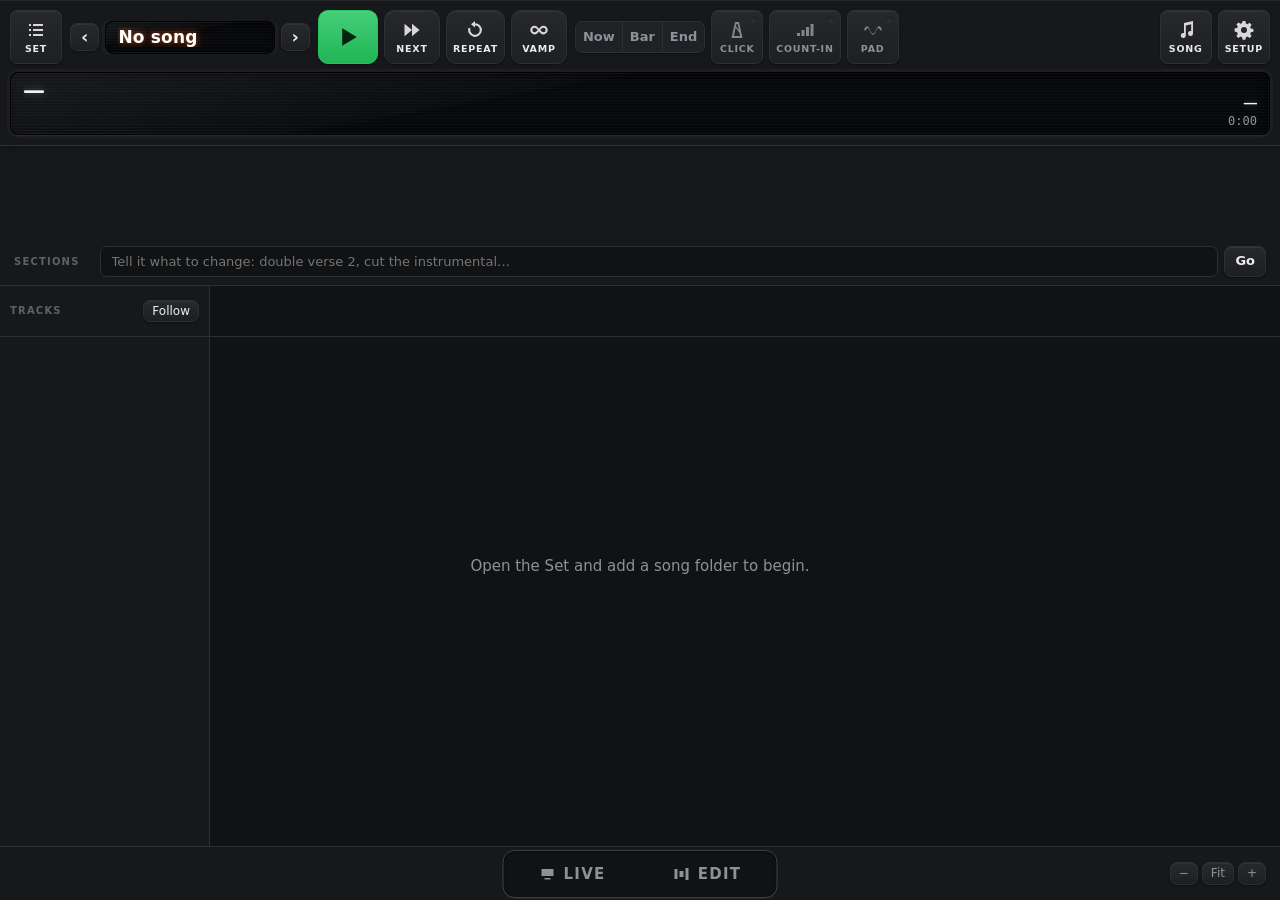
==== apps/desktop/ui/index.html @ a17a60b9 "Top bar: icon buttons with captions, song box can't overlap (0.9.7) The song screen had a minimum wi" ====
<!doctype html>
<html lang="en">
<meta charset="utf-8">
<meta name="viewport" content="width=device-width, initial-scale=1">
<title>Playback Rig</title>
<link rel="stylesheet" href="style.css">
<body>
<header class="bar">
  <button class="ib icb" id="setBtn" title="Set list"><svg viewBox="0 0 20 20" aria-hidden="true"><path d="M3 4h2v2H3zM7 4h10v2H7zM3 9h2v2H3zM7 9h10v2H7zM3 14h2v2H3zM7 14h10v2H7z"/></svg><span>Set</span></button>
  <div class="songsel">
    <button class="ib arrow" id="prevSong" aria-label="Previous song" title="Previous song">‹</button>
    <div class="title screen"><b id="songTitle">No song</b><span id="songMeta"></span></div>
    <button class="ib arrow" id="nextSong" aria-label="Next song" title="Next song">›</button>
  </div>

  <div class="transport">
    <button class="tp play" id="playBtn" title="Play / stop (Space)" aria-label="Play">
      <svg class="i-play" viewBox="0 0 24 24"><path d="M7 4.5v15l12.5-7.5z"/></svg>
      <svg class="i-stop" viewBox="0 0 24 24"><rect x="6" y="6" width="12" height="12" rx="1.5"/></svg>
    </button>
    <button class="tp icb" data-cmd="Next" title="Next block (N). Press again to skip one more."><svg class="ti" viewBox="0 0 16 16"><path d="M2 3l6 5-6 5zM8 3l6 5-6 5z"/></svg><span>Next</span></button>
    <button class="tp icb" data-cmd="Repeat" title="Play this block again (R)"><svg class="ti" viewBox="0 0 16 16"><path d="M8 2.5a5.5 5.5 0 1 1-5.2 3.7l1.6.6A3.8 3.8 0 1 0 8 4.2V6L4.8 3.4 8 .8z"/></svg><span>Repeat</span></button>
    <button class="tp icb" id="vampBtn" data-cmd="Vamp" title="Loop this block until pressed again (V)"><svg class="ti" viewBox="0 0 16 16"><path d="M4.5 4.5C2.6 4.5 1 6.1 1 8s1.6 3.5 3.5 3.5c1.6 0 2.6-1.2 3.5-2.4.9 1.2 1.9 2.4 3.5 2.4C13.4 11.5 15 9.9 15 8s-1.6-3.5-3.5-3.5c-1.6 0-2.6 1.2-3.5 2.4-.9-1.2-1.9-2.4-3.5-2.4zm0 1.7c.9 0 1.6.8 2.4 1.8-.8 1-1.5 1.8-2.4 1.8a1.8 1.8 0 0 1 0-3.6zm7 0a1.8 1.8 0 0 1 0 3.6c-.9 0-1.6-.8-2.4-1.8.8-1 1.5-1.8 2.4-1.8z"/></svg><span>Vamp</span></button>
  </div>

  <div class="lcd screen" aria-live="polite">
    <div class="lcd-sec" id="lcdSec">—</div>
    <div class="lcd-row"><span class="beats" id="lcdBeats" aria-hidden="true"></span><span class="bb" id="lcdBB">–</span><span id="lcdTime">0:00</span><span id="lcdLeft"></span></div>
    <div class="lcd-call" id="lcdCall"></div>
  </div>

  <div class="opts">
    <div class="seg" id="quant" role="group" aria-label="Jump timing"><button data-q="Now">Now</button><button data-q="Bar">Bar</button><button data-q="SectionEnd">End</button></div>
    <button class="tog icb" id="clickBtn" title="Built-in click"><svg viewBox="0 0 20 20" aria-hidden="true"><path d="M8 2h4l3.5 16h-11zM9.4 4 7 16h6l-.6-3.2-4.1-5.6 1-.7 2.6 3.5L10.6 4z"/></svg><span>Click</span></button>
    <button class="tog icb" id="countBtn" title="One bar of click before the song"><svg viewBox="0 0 20 20" aria-hidden="true"><path d="M2 13h3v3H2zM6.5 10h3v6h-3zM11 7h3v9h-3zM15.5 4h3v12h-3z"/></svg><span>Count-in</span></button>
    <button class="tog pad icb" id="padBtn" title="Sustained pad in the song's key (pedal 4, hold)"><svg viewBox="0 0 20 20" aria-hidden="true"><path d="M1 10c2-5 4-5 6 0s4 5 6 0 4-5 6 0l-1.6.6C15.9 7 14.6 7 13 11c-2 5-4 5-6 0-1.6-4-2.9-4-4.4-.4z"/></svg><span>Pad</span></button>
  </div>
  <div class="right">
    <button class="ib icb" id="songBtn" title="Song details, key and tempo"><svg viewBox="0 0 20 20" aria-hidden="true"><path d="M8 3l9-2v12.5a2.5 2.5 0 1 1-1.8-2.4V4.3L9.8 5.5v10a2.5 2.5 0 1 1-1.8-2.4z"/></svg><span>Song</span></button>
    <button class="ib icb" id="setupBtn" title="Setup: audio, outputs, MIDI, pads, look"><svg viewBox="0 0 20 20" aria-hidden="true"><path d="M8.6 1h2.8l.5 2.5 1.6.7 2.1-1.4 2 2-1.4 2.1.7 1.6 2.5.5v2.8l-2.5.5-.7 1.6 1.4 2.1-2 2-2.1-1.4-1.6.7-.5 2.5H8.6l-.5-2.5-1.6-.7-2.1 1.4-2-2 1.4-2.1-.7-1.6L.6 11.4V8.6l2.5-.5.7-1.6-1.4-2.1 2-2 2.1 1.4 1.6-.7zM10 7a3 3 0 1 0 0 6 3 3 0 0 0 0-6z"/></svg><span>Setup</span></button>
  </div>
</header>

<div class="conn" id="conn" role="alert" hidden></div>
<section class="railwrap">
  <div class="rail" id="rail" aria-label="Arrangement"></div>
  <div class="palette"><span class="lbl">Sections</span><div class="chips" id="palette"></div><span class="typearr"><input id="arrText" spellcheck="true" autocomplete="off" aria-label="Tell it what to change in the arrangement" title="Say what to change, like you'd tell the band: double verse 2 · cut the instrumental · after verse 2 do chorus 2 twice then the bridge. Or type the whole order: I, V1, C1 x2, B, O" placeholder="Tell it what to change: double verse 2, cut the instrumental…"><button class="btn" id="arrApply">Go</button></span></div>
  <div class="proposal" id="proposal" hidden></div>
</section>

<section class="arr" id="arr">
  <div class="arrtop">
    <div class="headtop"><span class="lbl">Tracks</span><button class="mini" id="followBtn" title="Keep the playhead in view (F)">Follow</button></div>
    <canvas id="cvTop"></canvas>
  </div>
  <div class="lanes" id="lanes">
    <div class="heads" id="heads"></div>
    <div class="tl"><canvas id="cvLanes"></canvas></div>
  </div>
  <div class="empty-arr" id="emptyArr">Open the Set and add a song folder to begin.</div>
</section>

<section class="live" id="live" hidden>
  <div class="lmain">
    <div class="lhead">
      <div class="lnow">
        <div class="lnmain">
          <div class="lnrow"><span class="lbl">Now</span><span class="lpos" id="lvPos"></span></div>
          <div class="lsec" id="lvSec">—</div>
          <div class="lnote" id="lvNote" hidden></div>
        </div>
        <div class="lrow2">
          <div class="lbars"><b id="lvBars">–</b><span id="lvBarsLbl">bars left</span></div>
          <div class="lbeats" id="lvBeats"></div>
        </div>
        <div class="screen lclock" aria-label="Time in the song"><b id="lvTime">0:00</b><span id="lvTotal">/ 0:00</span></div>
        <div class="lprog"><i id="lvProg"></i></div>
      </div>
      <div class="lnext" id="lvNext"><div class="lbl" id="lvNextLbl">Next</div><div class="lnsec" id="lvNextSec">—</div><div class="lnote" id="lvNextNote" hidden></div></div>
    </div>
    <div class="lstrip">
      <div class="lblocks" id="lvBlocks" aria-label="Arrangement: tap a section to go there"></div>
    </div>
    <div class="ltabs">
      <div class="tabbar">
        <div class="fades" id="lvFades" aria-label="Fades and transition"></div>
              </div>
      <div class="lbody">
        <div class="tabbody" id="lvTab"></div>
        <div class="vtabs" role="tablist" aria-label="Live controls" aria-orientation="vertical">
          <button role="tab" data-tab="mix">Mixer</button><button role="tab" data-tab="pads">Pads</button><button role="tab" data-tab="click">Click</button>
          <span class="lkey vkey"><span class="lbl">Key</span><button class="ib" id="lvKeyDown" aria-label="Key down a semitone">−</button><b id="lvKey">—</b><button class="ib" id="lvKeyUp" aria-label="Key up a semitone">+</button><small id="lvKeyFrom"></small><button class="ib kapply" id="lvKeyApply" hidden>Change key</button><button class="ib kcancel" id="lvKeyCancel" hidden>Cancel</button></span>
        </div>
        <div class="lmaster" id="lvMaster"></div>
      </div>
    </div>
  </div>
  <aside class="lset">
    <div class="lbl">Set</div>
    <ol id="lvSet"></ol>
  </aside>
</section>

<footer class="status">
  <div class="pageswitch" id="viewSeg" role="group" aria-label="Page" title="Live page or Edit page (L)"><button data-view="live"><svg viewBox="0 0 16 16"><path d="M2 3h12v7H2zM5 12h6v1.5H5z"/></svg>Live</button><button data-view="edit"><svg viewBox="0 0 16 16"><path d="M1 3h3v10H1zM6 5h4v6H6zM12 2h3v12h-3z"/></svg>Edit</button></div>
  <span id="stOut"></span>
  <span id="stMidi"></span>
  <span class="task" id="stTask" hidden><span id="stTaskText"></span><span class="pbar"><i id="stTaskBar"></i></span></span>
  <span class="upd" id="stUpd" hidden><span id="updText"></span><button class="mini accent" id="updBtn">Install &amp; restart</button></span>
  <span class="zoom"><button class="mini" id="zoomOut" aria-label="Zoom out">−</button><button class="mini" id="zoomFit">Fit</button><button class="mini" id="zoomIn" aria-label="Zoom in">+</button></span>
</footer>

<!-- Set list -->
<aside class="drawer left" id="setDrawer" hidden>
  <div class="dhead"><h2>Set</h2><button class="ib" data-close>Close</button></div>
  <ol class="songs" id="songs"></ol>
  <div class="row"><button class="btn" id="addSongs">Add song folders</button><button class="btn" id="newClick">New click song</button></div>
  <p class="hint">Each song is a folder of stems, like an unzipped MultiTracks download. The app reads the Click and Guide to set up tempo and sections.</p>
</aside>

<!-- Song -->
<aside class="drawer right" id="songDrawer" hidden>
  <div class="dhead"><h2>Song</h2><button class="ib" data-close>Close</button></div>
  <div id="songEmpty" class="hint">Load a song first.</div>
  <div id="songBody">
    <div class="card">
      <h3>Ending &amp; next song</h3>
      <div class="fades stacked" id="songFades"></div>
      <p class="hint">Set once per song. Trim a track inside a block by dragging its clip's edges in the lanes; drag the small handle at a clip's top corner for a fade.</p>
    </div>
    <div class="card">
      <h3>Key &amp; tempo</h3>
      <div class="kt">
        <span class="lbl">Key</span>
        <button class="ib" id="keyDown" aria-label="Key down a semitone">−</button>
        <b class="ktv" id="keyVal">—</b>
        <button class="ib" id="keyUp" aria-label="Key up a semitone">+</button>
        <span class="hint" id="keyOrig"></span>
      </div>
      <div class="kt">
        <span class="lbl">Tempo</span>
        <button class="ib" id="bpmDown" aria-label="Tempo down">−</button>
        <input id="bpmVal" type="number" min="30" max="300" step="0.5" aria-label="Tempo in BPM">
        <button class="ib" id="bpmUp" aria-label="Tempo up">+</button>
        <span class="hint" id="bpmOrig"></span>
      </div>
      <p class="hint">Click and guide keep their pitch. Changes of more than 3 semitones start to sound processed.</p>
      <div class="row between"><button class="btn" id="ktReset">Original</button><button class="btn accent" id="ktApply">Apply</button></div>
    </div>
    <div class="card">
      <div class="row between"><h3>Sections from the guide</h3><button class="btn accent" id="analyzeBtn">Read guide</button></div>
      <p class="hint" id="analyzeHint"></p>
      <ol class="heard" id="heard"></ol>
    </div>
    <div class="card">
      <h3>Song details</h3>
      <div class="form">
        <label>Name<input id="f-name"></label>
        <label>Recorded tempo (BPM)<input id="f-bpm" type="number" min="30" max="300" step="0.01"></label>
        <label>Beats per bar<input id="f-bpb" type="number" min="1" max="12"></label>
        <label>Beat note<select id="f-den"><option value="4">Quarter (x/4)</option><option value="8">Eighth (x/8, e.g. 6/8)</option></select></label>
        <label>Recorded key<input id="f-key" maxlength="6"></label>
        <label>First downbeat (ms)<input id="f-off" type="number" min="0" step="1"></label>
      </div>
      <h3 class="gap">Grid</h3>
      <p class="hint" id="tempoMap" hidden></p>
      <p class="hint">If every section starts early or late by the same amount, move the grid. Sections move with it.</p>
      <div class="row">
        <button class="btn" id="gBeatL">− 1 beat</button><button class="btn" id="gMsL">− 10 ms</button>
        <button class="btn" id="gMsR">+ 10 ms</button><button class="btn" id="gBeatR">+ 1 beat</button>
      </div>
      <div class="row" style="margin-top:6px">
        <button class="btn" id="gHalf" title="The click counts eighth notes: halve the tempo">Half time (÷2)</button>
        <button class="btn" id="gDouble">Double time (×2)</button>
      </div>
    </div>
    <div class="card">
      <h3>Section markers</h3>
      <p class="hint">Each section starts on a bar. Bar 1 is the first downbeat.</p>
      <div class="markers" id="markers"></div>
      <div class="row between"><button class="btn" id="addMarker">Add section</button><button class="btn accent" id="songSave">Save song</button></div>
    </div>
  </div>
</aside>

<!-- Setup -->
<aside class="drawer right" id="setupDrawer" hidden>
  <div class="dhead"><h2>Setup</h2><button class="ib" data-close>Close</button></div>
  <div class="card">
    <h3>Look</h3>
    <div class="themes" id="themes" role="radiogroup" aria-label="Look"></div>
  </div>
  <div class="card">
    <h3>Audio output</h3>
    <div class="form one">
      <label>Interface<select id="outSel"></select></label>
    </div>
    <h3 class="gap">Outputs</h3>
    <p class="hint">Route buses, not tracks: every track goes where its bus goes. This is one setting for every song, remembered for each interface.</p>
    <div class="routes" id="busRoutes"></div>
    <div class="form one" style="margin-top:8px">
      <label>Built-in click goes to<select id="clickRoute"></select></label>
      <label>Click level<input id="clickGain" type="range" min="0" max="1.5" step="0.01"></label>
    </div>
    <p class="hint" id="outHint"></p>
  </div>
  <div class="card">
    <h3>Arrangement assistant (optional)</h3>
    <p class="hint">Plain-words changes on the Edit page ("double verse 2", "cut the instrumental", "after verse 2 do chorus 2 twice then the bridge") are worked out by the app itself: free, offline, instant. You don't need a key. If you add an Anthropic API key, Claude also handles requests the app doesn't understand (about a cent each, needs the internet; it sees section names and the order, never audio).</p>
    <div class="row"><input id="apiKey" type="password" autocomplete="off" spellcheck="false" placeholder="sk-ant-…" aria-label="Anthropic API key" style="flex:1;min-width:0"><button class="btn" id="apiKeySave">Save</button><button class="btn" id="apiKeyDel" hidden>Remove</button></div>
    <p class="hint" id="apiKeyState"></p>
  </div>
  <div class="card">
    <h3>Updates</h3>
    <p class="hint" id="verText">Playback Rig</p>
    <button class="btn" id="checkUpd">Check for updates</button>
  </div>
  <div class="card">
    <h3>Pads</h3>
    <p class="hint" id="padHint">Pads are sustained tonic drones, one audio file per key (like MultiTracks pad packs). The key goes in each file's name, e.g. "A Pad.wav".</p>
    <div class="row"><button class="btn" id="padFolder">Choose pads folder</button></div>
    <div class="form one" style="margin-top:8px">
      <label>Pad level<input id="padLevel" type="range" min="0" max="1.5" step="0.01"></label>
      <label>Pad goes to<select id="padRoute"></select></label>
    </div>
  </div>
  <div class="card">
    <h3>Pedals and controller</h3>
    <div class="form one"><label>MIDI input<select id="midiSel"></select></label></div>
    <p class="hint">Press <b>Learn</b>, then the pedal or button (or move the fader). Pedal rows: tap does the first action, hold does the second.</p>
    <div class="learn" id="learn"></div>
    <h3>Assigned</h3>
    <div class="bindings" id="bindings"></div>
  </div>
</aside>

<div class="modal" id="clickModal" hidden>
  <form class="card dialog" id="clickForm">
    <div class="dhead"><h2>New click song</h2><button type="button" class="ib" id="clickCancel">Cancel</button></div>
    <p class="hint">For a song without tracks: a click, plus a guide that counts you in and calls each section in the bar before it.</p>
    <div class="form">
      <label>Song name<input id="c-name" required></label>
      <label>Tempo (BPM)<input id="c-bpm" type="number" min="30" max="300" step="0.5" value="72" required></label>
      <label>Beats per bar<input id="c-bpb" type="number" min="2" max="12" value="4" required></label>
      <label>Key<input id="c-key" maxlength="4" placeholder="e.g. A"></label>
    </div>
    <h3 class="gap">Sections, in order</h3>
    <div class="markers" id="c-secs"></div>
    <div class="row between">
      <button type="button" class="btn" id="c-add">Add section</button>
      <label class="row hint"><input type="checkbox" id="c-guide" checked> Spoken guide</label>
    </div>
    <div class="row between"><span class="hint" id="c-total"></span><button class="btn accent" id="c-go">Create song</button></div>
  </form>
</div>
<div class="toast" id="toast" role="status" hidden></div>
<script src="arrange.js"></script>
<script src="app.js"></script>
</body>
</html>
---- apps/desktop/ui/style.css ----
/* Playback Rig: one program, two pages. Live (Playback-style) and Edit (Ableton
   arrangement-style) share the top bar, colours and type. Five looks (themes) below;
   every colour, the arrangement canvas's included, comes from these variables. */
:root {
  color-scheme: dark;
  /* Graphite (default) */
  --bg: #111214; --panel: #17181b; --raised: #1f2125; --raised-2: #26292e; --line: #2c2f35; --line-2: #3a3e46;
  --fg: #ececec; --muted: #8d9198; --dim: #5d6168;
  --go: #ff6a1a; --cue: #ffd23f; --danger: #ff5c5c; --focus: #6aa8ff;
  --play: #22c55e; --stop: #ef4444;
  --lcd: #0a0b0c; --mute-bg: #3b1b1b; --solo-bg: #3a3214; --toast-bg: #2a2410;
  --cv-ruler: #141518; --cv-lanes: #111214; --cv-lane-alt: #131417; --cv-lane-line: #22252a; --cv-bus: #191b1f;
  --cv-tick: #2c2f35; --cv-tick-strong: #555a62; --cv-grid: rgba(255,255,255,.22); --cv-bar: rgba(255,255,255,.17); --cv-beat: rgba(255,255,255,.08); --cv-scrub: rgba(255,255,255,.55); --cv-shade: rgba(14,15,17,.82);
  --meter-lo: #22c55e; --meter-mid: #eab308; --meter-hi: #ef4444; --meter-bg: #0c0d0f;
  --f-ui: -apple-system, "SF Pro Text", system-ui, "Segoe UI", sans-serif;
  --f-round: ui-rounded, "SF Pro Rounded", -apple-system, system-ui, sans-serif;
  --f-mono: ui-monospace, "SF Mono", Menlo, Consolas, monospace;
  --head-w: 210px;
}
/* Midnight: deep blue, cool accents */
:root[data-theme="midnight"] {
  --bg: #0b1018; --panel: #101724; --raised: #16202f; --raised-2: #1d293b; --line: #233148; --line-2: #2f405b;
  --fg: #e6edf7; --muted: #8b9ab1; --dim: #55647b; --go: #4c9dff; --cue: #ffd23f;
  --lcd: #070b12; --mute-bg: #3a1a22; --solo-bg: #33301a; --toast-bg: #1d2638;
  --cv-ruler: #0e1520; --cv-lanes: #0b1018; --cv-lane-alt: #0e1420; --cv-lane-line: #1a2434; --cv-bus: #121b29;
  --cv-tick: #233148; --cv-tick-strong: #4a5d7c; --cv-shade: rgba(8,12,19,.82); --meter-bg: #060a10;
}
/* Studio: Ableton-style mid grey */
:root[data-theme="studio"] {
  --bg: #2a2a2a; --panel: #323232; --raised: #3b3b3b; --raised-2: #454545; --line: #4a4a4a; --line-2: #5b5b5b;
  --fg: #f0f0f0; --muted: #b3b3b3; --dim: #7f7f7f; --go: #ff9a3c; --cue: #ffe05a;
  --lcd: #1e1e1e; --mute-bg: #4a2a2a; --solo-bg: #4a4320; --toast-bg: #3f3820;
  --cv-ruler: #303030; --cv-lanes: #2a2a2a; --cv-lane-alt: #2e2e2e; --cv-lane-line: #3a3a3a; --cv-bus: #343434;
  --cv-tick: #4a4a4a; --cv-tick-strong: #7a7a7a; --cv-grid: rgba(255,255,255,.24); --cv-bar: rgba(255,255,255,.19); --cv-beat: rgba(255,255,255,.09); --cv-shade: rgba(30,30,30,.82); --meter-bg: #1c1c1c;
}
/* Sanctuary: warm browns, amber accent */
:root[data-theme="sanctuary"] {
  --bg: #14100c; --panel: #1b1612; --raised: #241d18; --raised-2: #2d251f; --line: #3a2f27; --line-2: #4b3d33;
  --fg: #f3e9dc; --muted: #ab9a89; --dim: #6f6054; --go: #e8913a; --cue: #ffd36b;
  --lcd: #0d0a07; --mute-bg: #3d1d17; --solo-bg: #3d331a; --toast-bg: #2d2416;
  --cv-ruler: #18130f; --cv-lanes: #14100c; --cv-lane-alt: #17130f; --cv-lane-line: #261f19; --cv-bus: #1d1713;
  --cv-tick: #3a2f27; --cv-tick-strong: #6b5949; --cv-shade: rgba(16,12,9,.82); --meter-bg: #0b0806;
}
/* Daylight: light, for bright rooms and rehearsals */
:root[data-theme="daylight"] {
  color-scheme: light;
  --bg: #e8e8e4; --panel: #f3f3ef; --raised: #ffffff; --raised-2: #ecece7; --line: #d2d2cc; --line-2: #b9b9b2;
  --fg: #1c1d20; --muted: #5d6066; --dim: #8b8e94; --go: #e5560b; --cue: #b88600; --danger: #d93636; --focus: #2f6fd6;
  --lcd: #fbfbf8; --mute-bg: #f7d9d6; --solo-bg: #f5ebc7; --toast-bg: #fff6d6;
  --cv-ruler: #efefea; --cv-lanes: #e8e8e4; --cv-lane-alt: #e3e3de; --cv-lane-line: #d5d5cf; --cv-bus: #dcdcd6;
  --cv-tick: #c9c9c3; --cv-tick-strong: #8e8e88; --cv-grid: rgba(0,0,0,.26); --cv-bar: rgba(0,0,0,.2); --cv-beat: rgba(0,0,0,.09); --cv-scrub: rgba(0,0,0,.45); --cv-shade: rgba(232,232,228,.85); --meter-bg: #d6d6d0;
}
* { box-sizing: border-box }
[hidden] { display: none !important }
html, body { margin: 0; height: 100%; background: var(--bg); color: var(--fg) }
body { font: 13px/1.4 var(--f-ui); display: grid; grid-template-rows: auto auto 1fr auto; overflow: hidden; -webkit-user-select: none; user-select: none }
input, select { -webkit-user-select: text; user-select: text }
button, input, select { font: inherit; color: inherit }
:focus-visible { outline: 2px solid var(--focus); outline-offset: 1px }
h2 { font: 700 18px var(--f-round); margin: 0 }
h3 { font: 600 12px var(--f-ui); letter-spacing: .08em; text-transform: uppercase; color: var(--muted); margin: 0 0 8px }
.lbl { font-size: 10px; font-weight: 600; letter-spacing: .12em; text-transform: uppercase; color: var(--dim) }
.hint { font-size: 12px; color: var(--muted); margin: 4px 0 8px }
.row { display: flex; gap: 8px; align-items: center; flex-wrap: wrap }
.between { justify-content: space-between }

/* buttons */
.ib, .btn, .mini, .tog { background: var(--raised); border: 1px solid var(--line); border-radius: 7px; cursor: pointer; white-space: nowrap }
.ib { padding: 6px 11px; font-weight: 600 }
.ib.arrow { padding: 4px 10px; font-size: 18px; line-height: 1 }
.ib:hover, .btn:hover, .mini:hover, .tog:hover { border-color: var(--line-2); background: var(--raised-2) }
.btn { padding: 7px 12px; font-weight: 600 }
.btn.accent { background: var(--go); border-color: var(--go); color: #1a0d04 }
.btn.danger { color: #ffaaa4; border-color: #4d2626 }
.btn[disabled], .ib[disabled], .tp[disabled] { opacity: .4; cursor: not-allowed }
.mini { padding: 2px 8px; font-size: 12px }
.mini.on { border-color: var(--go); color: var(--go) }
.tog { padding: 6px 10px; font-weight: 600; color: var(--muted) }
.tog.on { color: var(--fg); border-color: var(--line-2); box-shadow: inset 0 -2px 0 var(--go) }
.seg { display: inline-flex; border: 1px solid var(--line); border-radius: 7px; overflow: hidden }
.seg button { background: var(--raised); border: 0; border-right: 1px solid var(--line); padding: 6px 10px; cursor: pointer; color: var(--muted); font-weight: 600 }
.seg button:last-child { border-right: 0 }
.seg button.on { background: var(--fg); color: var(--bg) }

/* top bar */
.bar { display: flex; align-items: center; gap: 14px; padding: 10px 14px; background: var(--panel); border-bottom: 1px solid var(--line) }
.songsel { display: flex; align-items: center; gap: 6px; min-width: 0; width: 230px }
.title { min-width: 0; flex: 1; display: flex; flex-direction: column }
.title b { font: 700 15px var(--f-round); white-space: nowrap; overflow: hidden; text-overflow: ellipsis }
.title span { font: 11px var(--f-mono); color: var(--muted); white-space: nowrap }
.transport { display: flex; gap: 6px }
.tp { height: 54px; min-width: 70px; padding: 0 12px; border-radius: 10px; border: 1px solid var(--line); background: var(--raised); cursor: pointer; font: 700 14px var(--f-round); text-transform: uppercase; letter-spacing: .04em }
.tp:hover { background: var(--raised-2) }
.tp.play { width: 72px; display: grid; place-items: center }
.tp svg { width: 28px; height: 28px; fill: var(--fg) }
.tp .i-stop { display: none }
.tp.play { background: var(--play); border-color: var(--play) }
.tp.play svg { fill: #06210f }
.tp.play:hover { filter: brightness(1.08); background: var(--play) }
.tp.play.on { background: var(--stop); border-color: var(--stop) }
.tp.play.on:hover { background: var(--stop) }
.tp.play.on svg { fill: #2a0606 }
.tp.play.on .i-play { display: none }
.tp.play.on .i-stop { display: block }
.tp.on { border-color: var(--danger); color: var(--danger) }
.lcd { flex: 1; min-width: 220px; background: var(--lcd); border: 1px solid var(--line); border-radius: 10px; padding: 6px 12px; display: grid; grid-template-columns: 1fr auto; grid-template-rows: auto auto; column-gap: 12px }
.lcd-sec { font: 800 26px/1.05 var(--f-round); text-transform: uppercase; white-space: nowrap; overflow: hidden; text-overflow: ellipsis }
.lcd-row { grid-row: 1 / 3; grid-column: 2; display: flex; flex-direction: column; align-items: flex-end; justify-content: center; font: 12px var(--f-mono); color: var(--muted); font-variant-numeric: tabular-nums }
.lcd-row .bb { font-size: 22px; color: var(--fg) }
.lcd-call { font-size: 13px; color: var(--muted); white-space: nowrap; overflow: hidden; text-overflow: ellipsis }
.lcd-call b { color: var(--cue) }
.lcd-call.vamp b { color: var(--danger) }
.opts { display: flex; gap: 6px; align-items: center }
.right { display: flex; gap: 6px }

/* section rail */
.railwrap { background: var(--panel); border-bottom: 1px solid var(--line); padding: 10px 14px 8px }
.rail { position: relative; display: flex; gap: 6px; overflow-x: auto; padding-bottom: 6px; min-height: 86px; align-items: stretch }
.blk { position: relative; flex: 0 0 auto; height: 78px; border-radius: 10px; background: var(--raised); border: 1px solid var(--line); padding: 10px 10px 8px 12px; cursor: grab; overflow: hidden; display: flex; flex-direction: column; justify-content: space-between; touch-action: none }
.blk::before { content: ""; position: absolute; inset: 0 auto 0 0; width: 5px; background: var(--c) }
.blk .prog { position: absolute; inset: 0 auto 0 0; width: 0; background: var(--c); opacity: .22; pointer-events: none }
.blk .nm { position: relative; font: 800 17px/1.1 var(--f-round); text-transform: uppercase; white-space: nowrap }
.blk .sub { position: relative; font: 11px var(--f-mono); color: var(--muted); white-space: nowrap; overflow: hidden; text-overflow: ellipsis }
.blk .num { position: absolute; bottom: 7px; right: 9px; font: 11px var(--f-mono); color: var(--dim) }
.blk .tools { position: absolute; top: 6px; right: 6px; display: none; gap: 2px }
.blk:hover .tools { display: flex }
.blk .tools button { background: rgba(0,0,0,.45); border: 0; border-radius: 5px; padding: 1px 6px; cursor: pointer; color: var(--fg) }
.blk.cur { border-color: var(--go); box-shadow: 0 0 0 1px var(--go) }
.blk.done { opacity: .5 }
.blk.queued { border-color: var(--cue); animation: blink .5s steps(2) infinite }
.blk.dragging { opacity: .35 }
.blk.sel { box-shadow: 0 0 0 2px var(--fg) }
@keyframes blink { 50% { box-shadow: 0 0 0 2px var(--cue) } }
@media (prefers-reduced-motion: reduce) { .blk.queued { animation: none; box-shadow: 0 0 0 2px var(--cue) } }
.drop { flex: 0 0 3px; border-radius: 2px; background: var(--cue) }
.ghost { position: fixed; z-index: 30; pointer-events: none; opacity: .9; transform: rotate(-2deg); box-shadow: 0 10px 30px rgba(0,0,0,.5) }
.palette { display: flex; align-items: center; gap: 10px; margin-top: 4px; min-width: 0 }
.chips { display: flex; gap: 5px; overflow-x: auto; min-width: 0 }
.chip { flex: 0 0 auto; display: flex; align-items: center; gap: 6px; padding: 4px 6px 4px 8px; border-radius: 7px; background: var(--raised); border: 1px solid var(--line); cursor: grab; font: 700 12px var(--f-round); text-transform: uppercase; touch-action: none }
.chip i { width: 8px; height: 8px; border-radius: 2px; background: var(--c) }
.chip button { background: none; border: 0; color: var(--muted); cursor: pointer; font-size: 15px; line-height: 1; padding: 0 3px }
.chip button:hover { color: var(--fg) }
.palette .hint { margin: 0; white-space: nowrap }

/* arrangement */
.arr { position: relative; display: grid; grid-template-rows: auto 1fr; min-height: 0; background: var(--bg) }
.arrtop { display: grid; grid-template-columns: var(--head-w) 1fr; border-bottom: 1px solid var(--line) }
.headtop { display: flex; align-items: center; justify-content: space-between; padding: 0 10px; background: var(--panel); border-right: 1px solid var(--line) }
#cvTop { display: block; width: 100%; height: 50px; cursor: pointer }
.lanes { display: grid; grid-template-columns: var(--head-w) 1fr; overflow-y: auto; min-height: 0 }
.heads { background: var(--panel); border-right: 1px solid var(--line) }
.tl { position: relative; min-width: 0 }
#cvLanes { display: block; width: 100%; cursor: default }
.lane { height: 46px; border-bottom: 1px solid var(--line); display: grid; grid-template-columns: 6px minmax(0, 1fr) auto; align-items: center; gap: 8px; padding-right: 8px }
.lane .sw { height: 100%; background: var(--c) }
.lane .ln { min-width: 0 }
.lane .ln b { display: block; font-size: 12px; white-space: nowrap; overflow: hidden; text-overflow: ellipsis }
.lane input[type=range] { width: 100%; height: 14px; margin: 0; accent-color: var(--muted) }
.lane .ms { display: flex; gap: 3px }
.lane .ms button { width: 22px; height: 20px; border-radius: 4px; border: 1px solid var(--line); background: var(--raised); cursor: pointer; font: 700 10px var(--f-ui); padding: 0 }
.lane .ms .m.on { background: var(--mute-bg); border-color: var(--danger); color: var(--danger) }
.lane .ms .s.on { background: var(--solo-bg); border-color: var(--cue); color: var(--cue) }
.empty-arr { position: absolute; inset: 0; display: grid; place-items: center; color: var(--muted); font-size: 15px; pointer-events: none }

/* status bar */
.status { display: flex; align-items: center; gap: 16px; padding: 5px 14px; background: var(--panel); border-top: 1px solid var(--line); font-size: 12px; color: var(--muted) }
.status .zoom { margin-left: auto; display: flex; gap: 4px }
.task { display: flex; align-items: center; gap: 8px; color: var(--cue) }
.pbar { width: 120px; height: 5px; background: var(--raised-2); border-radius: 3px; overflow: hidden }
.pbar i { display: block; height: 100%; width: 0; background: var(--cue) }

/* drawers */
.drawer { position: fixed; top: var(--bar-b, 0px); bottom: 0; width: 400px; max-width: 92vw; background: var(--panel); border: 1px solid var(--line); z-index: 20; padding: 14px; overflow-y: auto; box-shadow: 0 0 40px rgba(0,0,0,.5); display: flex; flex-direction: column; gap: 12px }
.drawer.left { left: 0; width: 320px }
.drawer.right { right: 0 }
.dhead { display: flex; justify-content: space-between; align-items: center }
.card { background: var(--raised); border: 1px solid var(--line); border-radius: 10px; padding: 12px }
.form { display: grid; grid-template-columns: 1fr 1fr; gap: 8px }
.form.one { grid-template-columns: 1fr }
.form label { display: flex; flex-direction: column; gap: 3px; font-size: 11px; color: var(--muted) }
input:not([type=range]), select { background: var(--bg); border: 1px solid var(--line); border-radius: 6px; padding: 6px 8px; min-width: 0; width: 100% }
input[type=range] { accent-color: var(--fg) }
.songs { list-style: none; margin: 0; padding: 0; display: flex; flex-direction: column; gap: 5px }
.song { display: flex; align-items: center; gap: 8px; background: var(--raised); border: 1px solid var(--line); border-radius: 8px; padding: 9px 8px 9px 10px; cursor: pointer }
.song.cur { border-color: var(--go) }
.song.missing { opacity: .5 }
.song .n { font: 11px var(--f-mono); color: var(--dim); width: 16px }
.song .nm { flex: 1; min-width: 0; font: 700 14px var(--f-round); white-space: nowrap; overflow: hidden; text-overflow: ellipsis }
.song .mv { display: flex; gap: 1px }
.song .mv button { background: none; border: 0; color: var(--muted); cursor: pointer; padding: 2px 5px; border-radius: 4px }
.song .mv button:hover { color: var(--fg); background: var(--line) }
.markers { display: flex; flex-direction: column; gap: 5px; margin-bottom: 8px }
.mk { display: grid; grid-template-columns: 10px minmax(0, 1fr) 64px auto; gap: 6px; align-items: center }
.mk i { width: 10px; height: 26px; border-radius: 3px; background: var(--c) }
.heard { margin: 0; padding: 0 0 0 18px; font: 12px var(--f-mono); color: var(--muted); max-height: 150px; overflow: auto }
.heard li b { color: var(--fg); font-weight: 600 }
.routes { display: flex; flex-direction: column; gap: 5px }
.rt { display: grid; grid-template-columns: minmax(0, 1fr) 170px; gap: 8px; align-items: center }
.rt span { white-space: nowrap; overflow: hidden; text-overflow: ellipsis }
.learn { display: flex; flex-direction: column; gap: 5px; margin-bottom: 10px }
.lrow { display: flex; justify-content: space-between; align-items: center; gap: 8px; background: var(--bg); border-radius: 7px; padding: 7px 9px }
.lrow b { display: block; font-size: 12px }
.lrow small { color: var(--muted) }
.lrow .btn.wait { border-color: var(--cue); color: var(--cue) }
.bindings { display: flex; flex-direction: column; gap: 4px }
.bind { display: flex; justify-content: space-between; align-items: center; gap: 8px; font-size: 12px; padding: 5px 8px; background: var(--bg); border-radius: 6px }
.bind code { font-family: var(--f-mono); color: var(--muted) }

.toast { position: fixed; left: 50%; bottom: 40px; transform: translateX(-50%); background: var(--toast-bg); border: 1px solid var(--cue); border-radius: 8px; padding: 9px 14px; max-width: 70vw; z-index: 40 }

.upd { display: flex; align-items: center; gap: 8px; color: var(--fg) }
.mini.accent { background: var(--go); border-color: var(--go); color: #1a0d04; font-weight: 700 }
.mini[disabled] { opacity: .45; cursor: not-allowed }
.kt { display: grid; grid-template-columns: 52px auto 92px auto 1fr; gap: 8px; align-items: center; margin-bottom: 8px }
.kt .ktv { text-align: center; font: 800 18px var(--f-round) }
.kt input { text-align: center; font: 700 15px var(--f-mono) }
.kt .hint { margin: 0 }
.gap { margin-top: 14px }
.tog.pad.on { box-shadow: inset 0 -2px 0 #36c9b0 }
.modal { position: fixed; inset: 0; background: rgba(0,0,0,.6); display: grid; place-items: center; z-index: 35; padding: 20px }
.dialog { width: 520px; max-width: 100%; max-height: 90vh; overflow-y: auto; display: flex; flex-direction: column; gap: 8px }
.cs { display: grid; grid-template-columns: minmax(0, 1fr) 70px 28px auto; gap: 6px; align-items: center }
.cs span { font-size: 11px; color: var(--muted) }

/* Top bar: everything stays reachable at any window width. The display shrinks
   first, then the song title, then button padding; Song/Setup never leave. */
.bar { min-width: 0 }
.bar > * { flex-shrink: 0 }
.songsel { flex: 0 1 230px; width: auto; min-width: 120px }
.lcd { flex: 1 1 0; min-width: 120px }
.lcd-row { min-width: 0 }
@media (max-width: 1280px) {
  .bar { gap: 8px; padding-inline: 10px }
  .tp { min-width: 0; padding: 0 9px; font-size: 13px }
  .tp.play { width: 60px }
  .lcd-sec { font-size: 22px }
  .tog, .seg button { padding: 6px 7px }
}
@media (max-width: 1100px) {
  .lcd-row #lcdTime, .lcd-row #lcdLeft { display: none }
  .tp { height: 48px }
  .ib { padding: 6px 8px }
}
/* The window's columns never grow past the window: wide rows (rail, palette) scroll inside. */
body { grid-template-columns: minmax(0, 1fr) }
.bar, .railwrap, .arr, .status, .palette, .chips, .rail { min-width: 0 }
.palette .hint { overflow: hidden; text-overflow: ellipsis; min-width: 0; flex-shrink: 1 }
@media (max-width: 1100px) {
  .bar { gap: 6px }
  .songsel { min-width: 96px }
  .lcd { min-width: 90px; padding: 6px 8px }
  .transport { gap: 4px }
}
@media (max-width: 1100px) { .lcd-row { display: none } .lcd { grid-template-columns: 1fr } }
#clickForm label.row { white-space: nowrap; margin: 0 }
/* Narrow windows: the section display gets its own full-width row under the buttons. */
@media (max-width: 1380px) {
  .bar { flex-wrap: wrap; row-gap: 8px }
  .lcd { order: 10; flex: 1 1 100%; min-width: 0 }
  .lcd-row { display: flex !important }
  .lcd { grid-template-columns: 1fr auto !important }
  .right { margin-left: auto }
}
.busrow { height: 46px; display: flex; flex-direction: column; justify-content: center; gap: 3px; padding: 0 8px 0 4px; background: var(--cv-bus); border-bottom: 1px solid var(--line) }
.busrow .bt { display: grid; grid-template-columns: 18px minmax(0, 1fr) 18px 24px; gap: 4px; align-items: center }
.busrow .bb { display: grid; grid-template-columns: minmax(0, 1fr) auto; gap: 8px; align-items: center; padding-left: 22px }
.busrow .busout { font: 11px var(--f-mono); color: var(--muted); white-space: nowrap }
.busrow b { font: 700 11px var(--f-ui); letter-spacing: .06em; text-transform: uppercase; white-space: nowrap; overflow: hidden; text-overflow: ellipsis }
.busrow.off b { color: var(--dim); text-decoration: line-through }
.busrow .fold { background: none; border: 0; color: var(--muted); cursor: pointer; font-size: 12px; padding: 0 }
.busrow input[type=range] { width: 100%; margin: 0; accent-color: var(--muted) }
.busrow select { padding: 2px 4px; font-size: 11px; width: 100% }
.busrow .m { width: 24px; height: 20px; border-radius: 4px; border: 1px solid var(--line); background: var(--raised); cursor: pointer; font: 700 10px var(--f-ui); padding: 0 }
.busrow .m.on { background: var(--mute-bg); border-color: var(--danger); color: var(--danger) }
.busrow .del { background: none; border: 0; color: var(--dim); cursor: pointer; padding: 0; font-size: 11px }
.busrow .del:hover { color: var(--danger) }
.busrow input.rename { font: 700 11px var(--f-ui); padding: 2px 4px; min-width: 0 }
.busrow.dropto { outline: 2px solid var(--cue); outline-offset: -2px }
.lane .grab { cursor: grab }
.trackghost { position: fixed; z-index: 30; pointer-events: none; background: var(--raised-2); border: 1px solid var(--cue); border-radius: 6px; padding: 3px 8px; font-weight: 700; font-size: 12px }
.newbus { margin: 8px; width: calc(100% - 16px); background: none; border: 1px dashed var(--line-2); border-radius: 7px; padding: 6px; color: var(--muted); cursor: pointer; font-weight: 600 }
.newbus:hover { color: var(--fg); border-color: var(--muted) }

/* ---------- Live page: big, readable from the keys ---------- */
body.live-mode { grid-template-rows: auto 1fr auto }
body.live-mode .railwrap, body.live-mode .arr { display: none }
.live { display: grid; grid-template-columns: 1fr 260px; min-height: 0; overflow: hidden }
.lmain { display: grid; grid-template-rows: auto auto minmax(0, 1fr); gap: 12px; padding: 18px 20px; min-width: 0; min-height: 0 }
.lnow { background: var(--panel); border: 1px solid var(--line); border-left: 6px solid var(--c, var(--go)); border-radius: 12px; padding: 10px 16px 12px; min-width: 0 }
.lsec { font: 900 clamp(32px, 4.2vw, 58px)/1 var(--f-round); text-transform: uppercase; white-space: nowrap; overflow: hidden; text-overflow: ellipsis; margin: 2px 0 6px }
.lrow2 { display: flex; align-items: center; gap: 28px; flex-wrap: wrap }
.lbars b { font: 800 clamp(26px, 3vw, 40px)/1 var(--f-mono); margin-right: 6px }
.lbars span { color: var(--muted); font-size: 16px }
.lbeats { display: flex; gap: 10px }
.lbeats i { width: 18px; height: 18px; border-radius: 50%; background: var(--raised-2); border: 1px solid var(--line-2) }
.lbeats i.on { background: var(--fg) }
.lbeats i.on.one { background: var(--go); border-color: var(--go) }
.lpos { font: 600 13px var(--f-mono); color: var(--muted); margin-left: auto }
.lprog { height: 6px; background: var(--raised-2); border-radius: 3px; margin-top: 10px; overflow: hidden }
.lprog i { display: block; height: 100%; width: 0; background: var(--c, var(--go)) }
.lnext { background: var(--panel); border: 1px solid var(--line); border-radius: 12px; padding: 10px 16px; display: flex; flex-direction: column; justify-content: center; gap: 4px; min-width: 0 }
.lnext .lbl { font-size: 12px }
.lnsec { font: 800 clamp(24px, 3vw, 42px)/1.05 var(--f-round); text-transform: uppercase; white-space: nowrap; overflow: hidden; text-overflow: ellipsis }
.lnext.going { border-color: var(--cue) } .lnext.going .lbl, .lnext.going .lnsec { color: var(--cue) }
.lnext.vamp { border-color: var(--go) } .lnext.vamp .lbl, .lnext.vamp .lnsec { color: var(--go) }
.lstrip { display: flex; flex-direction: column; gap: 10px; min-width: 0 }
.lblocks { display: flex; flex-wrap: nowrap; gap: 8px; overflow-x: auto; overflow-y: hidden; padding: 2px 2px 8px; scroll-behavior: smooth; position: relative }
.lblocks::-webkit-scrollbar { height: 6px } .lblocks::-webkit-scrollbar-thumb { background: var(--line-2); border-radius: 3px }
.ltile { position: relative; flex: 0 0 auto; overflow: hidden; text-align: left; background: var(--raised); border: 2px solid var(--line); border-top: 6px solid var(--c); border-radius: 10px; padding: 10px 12px; cursor: pointer; min-height: 74px }
.ltile b { display: block; font: 800 20px/1.1 var(--f-round); text-transform: uppercase; white-space: nowrap; overflow: hidden; text-overflow: ellipsis }
.ltile small { color: var(--muted); font: 12px var(--f-mono) }
.ltile.done { opacity: .4 }
.ltile.cur { border-color: var(--fg); background: var(--raised-2) }
.ltile.queued { border-color: var(--cue); box-shadow: 0 0 0 2px var(--cue) inset }
.lset { border-left: 1px solid var(--line); background: var(--panel); padding: 18px 14px; overflow-y: auto }
.lset ol { list-style: none; margin: 8px 0 0; padding: 0; counter-reset: s }
.lset li { counter-increment: s; display: flex; gap: 10px; align-items: baseline; padding: 10px 10px; border-radius: 8px; font: 700 17px var(--f-round); cursor: pointer }
.lset li::before { content: counter(s); font: 12px var(--f-mono); color: var(--dim); min-width: 16px }
.lset li.cur { background: var(--raised-2); box-shadow: inset 4px 0 0 var(--go) }
.lset li.next { color: var(--cue) }
.lset li.missing { color: var(--dim); text-decoration: line-through }
@media (max-width: 820px) { .live { grid-template-columns: 1fr } .lset { display: none } }
body.live-mode .status .zoom { visibility: hidden }
.ltile .tprog { position: absolute; left: 0; bottom: 0; height: 4px; width: 0; background: var(--c) }
.ltile .tfade { position: absolute; right: 0; top: 0; bottom: 0; background: linear-gradient(90deg, transparent, rgba(0,0,0,.55)); pointer-events: none }
.ltile .tags { position: absolute; right: 8px; top: 6px; font: 11px var(--f-mono); color: var(--muted) }
/* Fades: the ending and the way into the next song */
.fades { display: flex; flex-wrap: wrap; gap: 8px 18px; align-items: center; background: var(--panel); border: 1px solid var(--line); border-radius: 12px; padding: 10px 14px }
.fades.stacked { flex-direction: column; align-items: stretch; background: none; border: 0; padding: 0 }
.fades .fgrp { display: flex; align-items: center; gap: 8px; flex-wrap: wrap }
.fades .flbl { font-size: 10px; font-weight: 700; letter-spacing: .12em; text-transform: uppercase; color: var(--dim) }
.fades .num { display: inline-flex; align-items: center; gap: 4px; font: 600 13px var(--f-mono) }
.fades .num button { width: 26px; height: 26px; padding: 0 }
.fades .num b { min-width: 28px; text-align: center }
.fades .fst { font-size: 11px; color: var(--muted) }
.fades .fst.ok { color: #6fd08c }
.fades .fadenow { margin-left: auto; border-color: var(--go); color: var(--go) }
.fades.stacked .fadenow { display: none }
body.live-mode .bar .lcd { display: none }

.lhead { display: grid; grid-template-columns: minmax(0, 3fr) minmax(0, 2fr); gap: 12px }
.lnrow { display: flex; align-items: baseline; gap: 10px }
/* Live tabs: Mixer (buses), Pads, Click */
.ltabs { display: flex; flex-direction: column; min-height: 0; background: var(--panel); border: 1px solid var(--line); border-radius: 12px; overflow: hidden }
.tabbar { display: flex; align-items: center; gap: 4px; padding: 6px 8px; border-bottom: 1px solid var(--line) }
.tabbar [role=tab] { background: none; border: 0; border-radius: 8px; padding: 7px 14px; font: 700 13px var(--f-ui); color: var(--muted); cursor: pointer }
.tabbar [role=tab].on { background: var(--raised-2); color: var(--fg) }
.lkey { margin-left: auto; display: inline-flex; align-items: center; gap: 6px }
.lkey b { min-width: 44px; text-align: center; font: 800 16px var(--f-round) }
.tabbody { padding: 12px 14px; overflow-y: auto; min-height: 0 }
.strips { display: grid; grid-template-columns: repeat(auto-fill, minmax(230px, 1fr)); gap: 8px 18px }
.strip { display: grid; grid-template-columns: 34px minmax(0, 1fr) auto 40px; align-items: center; gap: 8px; padding: 6px 8px; border-radius: 8px; background: var(--raised) }
.strip b { font-size: 13px; white-space: nowrap; overflow: hidden; text-overflow: ellipsis; grid-column: 2 / 4; grid-row: 1 }
.strip .m { grid-column: 1; grid-row: 1 / 3; width: 30px; height: 30px; border-radius: 7px; border: 1px solid var(--line-2); background: var(--raised-2); font-weight: 800; cursor: pointer }
.strip .m.on { background: var(--danger); border-color: var(--danger); color: #111 }
.strip input[type=range] { grid-column: 2 / 4; grid-row: 2; width: 100% }
.strip .val { grid-column: 4; grid-row: 1 / 3; font: 12px var(--f-mono); color: var(--muted); text-align: right }
.strip.off b { color: var(--dim) }
.padkeys { display: grid; grid-template-columns: repeat(6, minmax(56px, 1fr)); gap: 8px; max-width: 560px }
.padkeys button { height: 52px; border-radius: 10px; border: 1px solid var(--line-2); background: var(--raised); font: 800 18px var(--f-round); cursor: pointer }
.padkeys button.on { background: #6aa8ff; border-color: #6aa8ff; color: #0b0b0c }
.padkeys button.song { box-shadow: inset 0 -3px 0 var(--go) }
.padkeys button:disabled { opacity: .3; cursor: default }
.prow { display: flex; align-items: center; gap: 12px; flex-wrap: wrap; margin-bottom: 12px }
.prow .big { height: 44px; padding: 0 20px; font-size: 15px; font-weight: 800 }
.prow input[type=range] { width: 200px }
.clk { display: flex; align-items: center; gap: 14px; flex-wrap: wrap }
.clk .bpm { font: 800 44px/1 var(--f-mono); min-width: 120px; text-align: center }
.clk .go { height: 52px; padding: 0 26px; font-size: 16px; font-weight: 800 }
.clk .go.on { background: var(--go); border-color: var(--go); color: #111 }
.typearr { display: flex; align-items: center; gap: 6px; margin-left: auto; flex: 0 1 420px; min-width: 180px }
.typearr input { flex: 1 1 auto; min-width: 0; background: var(--bg); border: 1px solid var(--line); border-radius: 7px; padding: 5px 9px; font: 12px var(--f-mono) }
.typearr .btn { padding: 5px 10px }
@media (max-width: 900px) { .lhead { grid-template-columns: 1fr } }

/* Notes on blocks: big on the Live page */
.lnote { font: 700 clamp(15px, 1.6vw, 20px)/1.25 var(--f-ui); color: var(--cue); margin: -2px 0 6px; white-space: nowrap; overflow: hidden; text-overflow: ellipsis }
.lnext .lnote { margin: 2px 0 0; font-size: 15px }
.blk .note { position: relative; font: italic 11px var(--f-ui); color: var(--cue); white-space: nowrap; overflow: hidden; text-overflow: ellipsis }
.blk .noteedit { position: relative; width: 100%; font: 12px var(--f-ui); background: var(--bg); border: 1px solid var(--cue); border-radius: 5px; padding: 2px 5px }
.ltile .tnote { display: block; font: italic 11px var(--f-ui); color: var(--cue); white-space: nowrap; overflow: hidden; text-overflow: ellipsis; margin-top: 2px }
/* Disconnected banner: shows on both pages, under the top bar */
.conn { position: fixed; left: 0; right: 0; top: var(--bar-b, 64px); z-index: 60; background: #5a1717; color: #ffd9d9; border-bottom: 1px solid #a33; padding: 8px 16px; font-weight: 700; font-size: 14px }
.mixhead { display: flex; align-items: center; gap: 10px; margin-bottom: 10px; font-size: 12px; color: var(--muted) }
.mixhead .btn { padding: 4px 10px; font-size: 12px }

.typearr { flex: 1 1 520px; min-width: 260px }
.typearr input { font: 13px var(--f-ui); padding: 7px 11px }
.proposal { margin: 6px 0 4px; padding: 10px 12px; background: var(--raised); border: 1px solid var(--cue); border-radius: 10px; display: flex; flex-direction: column; gap: 8px }
.proposal .pmsg { font-weight: 700 }
.proposal .pchips { display: flex; flex-wrap: wrap; gap: 5px }
.proposal .pchips span { padding: 3px 8px; border-radius: 6px; font: 700 12px var(--f-round); text-transform: uppercase; background: var(--c); color: #0b0b0c }
.proposal .pchips span.new { outline: 2px solid var(--cue); outline-offset: 1px }
.proposal .prow2 { display: flex; gap: 8px; align-items: center }
.proposal.busy { border-color: var(--line-2); color: var(--muted) }

/* ---------- Look picker ---------- */
.themes { display: grid; grid-template-columns: repeat(auto-fill, minmax(92px, 1fr)); gap: 8px }
.theme { display: flex; flex-direction: column; align-items: center; gap: 6px; padding: 8px 6px; border-radius: 10px; border: 1px solid var(--line); background: var(--raised); cursor: pointer; font-size: 12px; font-weight: 600 }
.theme .sw { width: 100%; height: 34px; border-radius: 6px; border: 1px solid rgba(127,127,127,.35); position: relative }
.theme .sw i { position: absolute; right: 6px; bottom: 6px; width: 10px; height: 10px; border-radius: 50% }
.theme.on { border-color: var(--go); box-shadow: 0 0 0 1px var(--go) }
/* ---------- Live page: set on the left ---------- */
.live { grid-template-columns: 250px minmax(0, 1fr) }
.lset { order: -1; border-left: 0; border-right: 1px solid var(--line) }
@media (max-width: 820px) { .live { grid-template-columns: 1fr } }
/* ---------- Vertical faders (Live mixer) ---------- */
.strips { display: flex; gap: 8px; overflow-x: auto; overflow-y: hidden; scroll-snap-type: x proximity; padding-bottom: 6px; grid-template-columns: none }
.strips::-webkit-scrollbar { height: 6px } .strips::-webkit-scrollbar-thumb { background: var(--line-2); border-radius: 3px }
.vstrip { flex: 0 0 86px; height: 100%; scroll-snap-align: start; display: flex; flex-direction: column; align-items: center; gap: 6px; padding: 8px 6px; border-radius: 10px; background: var(--raised); border: 1px solid var(--line) }
.vstrip.off .vname { color: var(--dim) }
.vname { width: 100%; text-align: center; font-size: 11px; font-weight: 700; white-space: nowrap; overflow: hidden; text-overflow: ellipsis }
.vbody { display: flex; gap: 6px; flex: 1 1 auto; min-height: 80px; max-height: 260px; align-items: stretch }
.vmeter { width: 6px; border-radius: 3px; background: var(--meter-bg); position: relative; overflow: hidden }
.vmeter.none { visibility: hidden }
.vmeter i { position: absolute; left: 0; right: 0; bottom: 0; height: calc(var(--lv, 0) * 100%); background: linear-gradient(to top, var(--meter-lo) 0 70%, var(--meter-mid) 70% 88%, var(--meter-hi) 88%); background-size: 100% calc(100% / max(var(--lv, 0), .001)); background-position: bottom }
.vmeter i.clip { box-shadow: 0 -2px 0 var(--meter-hi) }
.vfader { position: relative; width: 30px; cursor: ns-resize; touch-action: none; outline: none }
.vfader:focus-visible { outline: 2px solid var(--focus); outline-offset: 2px; border-radius: 4px }
.vtrack { position: absolute; left: 13px; width: 4px; top: 8px; bottom: 8px; border-radius: 2px; background: var(--meter-bg) }
.vfill { position: absolute; left: 0; right: 0; bottom: 0; border-radius: 2px; background: var(--muted); opacity: .5 }
.vunity { position: absolute; left: 4px; right: 4px; height: 1px; background: var(--dim); transform: translateY(50%) }
.vcap { position: absolute; left: 0; width: 30px; height: 16px; margin-bottom: 0; transform: translateY(50%); border-radius: 4px; background: linear-gradient(var(--raised-2), var(--panel)); border: 1px solid var(--line-2); box-shadow: 0 2px 4px rgba(0,0,0,.35) }
.vcap::after { content: ""; position: absolute; left: 4px; right: 4px; top: 7px; height: 2px; background: var(--fg); border-radius: 1px }
.vval { font: 11px var(--f-mono); color: var(--muted) }
.vstrip .m { width: 34px; height: 26px; border-radius: 6px; border: 1px solid var(--line-2); background: var(--raised-2); font-weight: 800; cursor: pointer }
.vstrip .m.on { background: var(--danger); border-color: var(--danger); color: #160404 }
/* ---------- Track header meters (Edit page) ---------- */
.lane { position: relative }
.hmeter { position: absolute; left: 10px; right: 8px; bottom: 3px; height: 3px; border-radius: 2px; background: var(--meter-bg); overflow: hidden }
.hmeter i { display: block; height: 100%; width: calc(var(--lv, 0) * 100%); background: linear-gradient(to right, var(--meter-lo) 0 70%, var(--meter-mid) 70% 88%, var(--meter-hi) 88%); background-size: calc(100% / max(var(--lv, 0), .001)) 100% }
/* the mixer fills the tab: faders stretch to the room there is */
.tabbody { display: flex; flex-direction: column; flex: 1 1 auto }
.tabbody > .strips { flex: 1 1 auto; min-height: 150px }

/* ---------- Details: the small things that make it feel like an instrument ---------- */
:root { --hi: rgba(255,255,255,.055); --sh: rgba(0,0,0,.45); --led-off: #2b2e33; --groove: rgba(0,0,0,.55) }
:root[data-theme="daylight"] { --hi: rgba(255,255,255,.85); --sh: rgba(0,0,0,.12); --led-off: #c9c9c3; --groove: rgba(0,0,0,.18) }
/* Buttons: a soft top light and a shadow underneath, so they read as keys; they sink when pressed. */
.ib, .btn, .mini, .tog, .tp, .seg, .vstrip .m {
  background-image: linear-gradient(rgba(255,255,255,.03), rgba(0,0,0,.05));
  box-shadow: inset 0 1px 0 var(--hi), 0 1px 2px var(--sh);
  transition: background-color .12s, border-color .12s, filter .12s, transform .06s;
}
.seg button { box-shadow: none }
.ib:active, .btn:active, .mini:active, .tog:active, .tp:active, .seg button:active, .vstrip .m:active { transform: translateY(1px); box-shadow: inset 0 2px 4px var(--sh) }
.tp.play { background-image: linear-gradient(rgba(255,255,255,.16), rgba(0,0,0,.08)) }
.tp.play.on { box-shadow: inset 0 1px 0 rgba(255,255,255,.2), 0 0 14px color-mix(in srgb, var(--stop) 45%, transparent) }
.tp { display: inline-flex; align-items: center; justify-content: center; gap: 7px }
.tp .ti { width: 13px; height: 13px; fill: currentColor; opacity: .75; flex: none }
.tp.on .ti { opacity: 1 }
/* Vamp lit: it breathes, so you can't miss that the section is looping. */
#vampBtn.on { animation: vampGlow 1.2s ease-in-out infinite }
@keyframes vampGlow { 50% { box-shadow: inset 0 1px 0 var(--hi), 0 0 12px color-mix(in srgb, var(--danger) 55%, transparent) } }
/* Toggles get an indicator light instead of an underline. */
.tog { display: inline-flex; align-items: center; gap: 7px }
.tog::before { content: ""; width: 7px; height: 7px; border-radius: 50%; background: var(--led-off); box-shadow: inset 0 1px 1px rgba(0,0,0,.45); flex: none; transition: background-color .12s, box-shadow .12s }
.tog.on { box-shadow: inset 0 1px 0 var(--hi), 0 1px 2px var(--sh) }
.tog.on::before { background: var(--go); box-shadow: 0 0 6px var(--go), inset 0 -1px 1px rgba(0,0,0,.2) }
.tog.pad.on { box-shadow: inset 0 1px 0 var(--hi), 0 1px 2px var(--sh) }
.tog.pad.on::before { background: #36c9b0; box-shadow: 0 0 6px #36c9b0 }
/* The display: set into the panel, with a beat light per beat. */
.lcd { box-shadow: inset 0 2px 10px rgba(0,0,0,.45), 0 1px 0 var(--hi); background-image: radial-gradient(120% 140% at 0 0, rgba(255,255,255,.03), transparent 60%) }
.lcd-row .bb { text-shadow: 0 0 10px color-mix(in srgb, var(--fg) 25%, transparent) }
.beats { display: flex; gap: 4px; margin-bottom: 3px; min-height: 7px }
.beats i { width: 7px; height: 7px; border-radius: 50%; background: var(--led-off) }
.beats i.on { background: var(--fg); box-shadow: 0 0 6px color-mix(in srgb, var(--fg) 60%, transparent) }
.beats i.one { background: var(--go); box-shadow: 0 0 7px var(--go) }
/* Panels sit on the page with a hairline of light on top. */
.bar { box-shadow: 0 1px 0 var(--hi) inset, 0 2px 8px rgba(0,0,0,.25); position: relative; z-index: 2 }
.blk, .vstrip, .card { box-shadow: inset 0 1px 0 var(--hi), 0 1px 3px var(--sh) }
.blk.cur { box-shadow: 0 0 0 1px var(--go), 0 0 16px color-mix(in srgb, var(--go) 28%, transparent) }
.blk.sel { box-shadow: 0 0 0 2px var(--fg) }
.lset li { transition: background-color .15s }
.lset li:hover:not(.cur) { background: var(--raised) }
/* Meters: LED segments and a peak-hold line. */
.vmeter { box-shadow: inset 0 1px 2px var(--groove) }
.vmeter::after { content: ""; position: absolute; inset: 0; background: repeating-linear-gradient(to top, transparent 0 2px, var(--meter-bg) 2px 3px); pointer-events: none; z-index: 1 }
.vmeter::before { content: ""; position: absolute; left: 0; right: 0; height: 2px; bottom: calc(var(--pk, 0) * 100% - 2px); background: var(--fg); opacity: calc(min(1, var(--pk, 0) * 8) * .8); z-index: 2 }
.hmeter::after { content: ""; position: absolute; inset: 0; background: repeating-linear-gradient(to right, transparent 0 3px, var(--meter-bg) 3px 4px); pointer-events: none }
.hmeter { position: absolute }
/* Faders: a groove, dB marks, and a cap with grip lines. */
.vtrack { box-shadow: inset 0 1px 2px var(--groove), 0 1px 0 var(--hi) }
.vscale { position: relative; width: 16px; flex: none; border-right: 1px solid var(--line) }
.vscale span { position: absolute; right: 0; transform: translateY(50%); font: 8px/1 var(--f-mono); color: var(--dim); white-space: nowrap }
.vscale span.u { color: var(--muted) }
.vbody { gap: 4px }
.vstrip { flex-basis: 90px }
.vcap { background: linear-gradient(var(--raised-2) 0, var(--raised) 45%, var(--panel) 100%); box-shadow: inset 0 1px 0 var(--hi), 0 3px 6px rgba(0,0,0,.45) }
.vcap::before { content: ""; position: absolute; left: 6px; right: 6px; top: 3px; bottom: 3px; background: repeating-linear-gradient(to bottom, transparent 0 2px, var(--groove) 2px 3px); opacity: .6 }
.vcap::after { z-index: 1 }
.vfader:hover .vcap, .vfader[data-drag] .vcap { border-color: var(--muted) }
.vstrip .m.on { box-shadow: 0 0 10px color-mix(in srgb, var(--danger) 40%, transparent) }
@media (prefers-reduced-motion: reduce) { #vampBtn.on { animation: none } .ib, .btn, .mini, .tog, .tp, .seg, .vstrip .m { transition: none } }
/* Colour where the eye lands: track names sit on their colour; bus strips wear a colour cap. */
:root { --cv-band: rgba(255,255,255,.028) } :root[data-theme="daylight"] { --cv-band: rgba(0,0,0,.035) }
.lane .ln b { display: inline-block; max-width: 100%; vertical-align: top; background: var(--c); color: #0b0b0c; padding: 1px 6px; border-radius: 3px; font-size: 11px; font-weight: 700 }
.lane .sw { opacity: .55 }
.vstrip .vname { padding: 3px 4px; border-radius: 5px; background: var(--raised-2); box-shadow: inset 0 1px 0 var(--hi) }
.vstrip.tinted .vname { background: var(--c); color: #0b0b0c }
.vstrip.tinted.off .vname { opacity: .45; color: #0b0b0c }
.vstrip.tinted .vcap::after { background: var(--c); box-shadow: 0 0 4px var(--c) }
/* The master strip: pinned to the right edge of the mixer, set apart like a desk's master section. */
.vstrip.master { position: sticky; right: 0; margin-left: auto; z-index: 3; flex-basis: 96px; background: var(--raised-2); border-color: var(--line-2); box-shadow: -10px 0 14px -6px var(--sh), inset 0 1px 0 var(--hi) }
.vstrip.master .vname { background: var(--fg); color: var(--bg); letter-spacing: .06em; text-transform: uppercase; font-size: 10px }
.vstrip.master .vcap::after { background: var(--go); box-shadow: 0 0 4px var(--go) }

/* ---------- Screens: the song box, the time display and the Live clock read like hardware displays ---------- */
:root { --scr-bg: #07080a; --scr-fg: #eef3f8; --scr-dim: #8a949f }
:root[data-theme="midnight"] { --scr-bg: #040810; --scr-fg: #e6f0ff; --scr-dim: #7f93b0 }
:root[data-theme="studio"] { --scr-bg: #121212; --scr-fg: #f2f2f2; --scr-dim: #959595 }
:root[data-theme="sanctuary"] { --scr-bg: #0b0806; --scr-fg: #fbefe2; --scr-dim: #a8968a }
:root[data-theme="daylight"] { --scr-bg: #17191c; --scr-fg: #f4f6f8; --scr-dim: #9aa2ab }
.screen {
  /* inside a screen the text uses the screen's own colours (a dark display even in Daylight) */
  --fg: var(--scr-fg); --muted: var(--scr-dim); --dim: #5c646d; --led-off: #262a2f;
  position: relative; overflow: hidden; color: var(--fg); background-color: var(--scr-bg);
  border: 1px solid rgba(0,0,0,.85); border-radius: 8px;
  box-shadow: inset 0 2px 10px rgba(0,0,0,.7), inset 0 0 0 1px rgba(255,255,255,.035), 0 1px 0 var(--hi), 0 0 0 3px color-mix(in srgb, var(--raised) 70%, transparent);
}
.screen::after {
  content: ""; position: absolute; inset: 0; pointer-events: none; border-radius: inherit;
  background: linear-gradient(170deg, rgba(255,255,255,.075) 0, rgba(255,255,255,.02) 38%, transparent 40%),
              repeating-linear-gradient(to bottom, rgba(255,255,255,.028) 0 1px, transparent 1px 3px);
}
.screen b, .screen .bb, .screen .lcd-sec { text-shadow: 0 0 9px color-mix(in srgb, var(--scr-fg) 30%, transparent) }
.title.screen { padding: 5px 12px 6px; min-width: 150px }
.title.screen b { letter-spacing: .01em }
.lcd.screen { background-image: none }
/* ---------- Live page: compact Now / Next, a clock, the fades up in the tab bar ---------- */
.lhead { grid-template-columns: minmax(0, 3fr) minmax(0, 1.4fr); gap: 10px }
.lnow { display: grid; grid-template-columns: minmax(0, 1fr) auto auto; align-items: center; column-gap: 18px; padding: 8px 12px 8px 14px; border-radius: 10px }
.lnmain { min-width: 0 }
.lnow .lsec { font-size: clamp(22px, 2.3vw, 32px); margin: 1px 0 0 }
.lnow .lrow2 { gap: 14px; flex-wrap: nowrap }
.lnow .lbars b { font-size: clamp(20px, 2vw, 28px) }
.lnow .lbars span { font-size: 13px }
.lnow .lbeats { gap: 6px }
.lnow .lbeats i { width: 12px; height: 12px }
.lnow .lprog { grid-column: 1 / -1; height: 4px; margin-top: 7px }
.lnow .lnote { grid-column: 1 / -1 }
.lpos { font-size: 12px }
.lclock { padding: 6px 12px; display: flex; flex-direction: column; align-items: flex-end; font-variant-numeric: tabular-nums; min-width: 92px }
.lclock b { font: 600 24px/1 var(--f-mono) }
.lclock span { font: 11px var(--f-mono); color: var(--muted); margin-top: 3px }
.lnext { padding: 8px 14px; border-radius: 10px; gap: 2px }
.lnext .lbl { font-size: 10px }
.lnsec { font-size: clamp(18px, 1.9vw, 26px) }
.lnext .lnote { font-size: 13px }
.tabbar { flex-wrap: wrap; row-gap: 6px }
.tabbar .fades { background: none; border: 0; border-radius: 0; padding: 0 0 0 12px; margin-left: 6px; border-left: 1px solid var(--line); flex: 1 1 auto; gap: 6px 12px; min-width: 0 }
.tabbar .fades .seg button { padding: 5px 9px; font-size: 12px }
.tabbar .fades .tog, .tabbar .fades .btn { padding: 5px 9px; font-size: 12px }
.tabbar .fades .fadenow { margin-left: auto }
.tabbar .lkey { margin-left: 8px }
@media (max-width: 1100px) { .lnow { grid-template-columns: minmax(0, 1fr) auto } .lnow .lrow2 { display: none } }
/* two tidy lines: tabs + key, then the ending / transition controls across the full width */
.tabbar .lkey { margin-left: auto; order: 2 }
.tabbar .fades { order: 3; flex: 1 1 100%; margin: 0; padding: 6px 4px 0; border-left: 0; border-top: 1px solid var(--line) }

/* Live panel body: the tab's page, then the page switcher column, then the master (always there). */
.lbody { display: flex; flex: 1 1 auto; min-height: 0 }
.lbody > .tabbody { flex: 1 1 auto; min-width: 0 }
.vtabs { flex: none; display: flex; flex-direction: column; gap: 8px; padding: 12px 10px; border-left: 1px solid var(--line); width: 92px }
.vtabs [role=tab] { height: 46px; border-radius: 8px; border: 1px solid var(--line); background: var(--raised); color: var(--muted); font: 700 12px var(--f-ui); letter-spacing: .06em; text-transform: uppercase; cursor: pointer;
  background-image: linear-gradient(rgba(255,255,255,.03), rgba(0,0,0,.05)); box-shadow: inset 0 1px 0 var(--hi), 0 1px 2px var(--sh) }
.vtabs [role=tab]:hover { background-color: var(--raised-2); color: var(--fg) }
.vtabs [role=tab]:active { transform: translateY(1px); box-shadow: inset 0 2px 4px var(--sh) }
.vtabs [role=tab].on { color: var(--fg); background-color: var(--raised-2); border-color: var(--go); box-shadow: inset 0 0 0 1px var(--go), 0 0 10px color-mix(in srgb, var(--go) 25%, transparent) }
.lmaster { flex: none; display: flex; padding: 12px 14px 12px 0 }
.lmaster .vstrip.master { position: static; margin: 0; box-shadow: inset 0 1px 0 var(--hi), 0 1px 3px var(--sh) }
.tabbar .fades { border-top: 0; padding-top: 0 }
/* Key change at the foot of the side column */
.vtabs .vkey { margin: auto 0 0; display: grid; grid-template-columns: 1fr 1fr; gap: 6px; justify-items: center; padding-top: 10px; border-top: 1px solid var(--line) }
.vtabs .vkey .lbl { grid-column: 1 / -1 }
.vtabs .vkey b { grid-column: 1 / -1; grid-row: 2; font: 800 22px/1 var(--f-round); min-width: 0 }
.vtabs .vkey .ib { width: 100%; height: 34px; padding: 0; font-size: 16px }

/* Pads tab: sounds to switch between, and this song's pad start / end */
.psounds { display: flex; flex-wrap: wrap; align-items: center; gap: 8px; margin-bottom: 14px }
.psounds .lbl { margin-right: 4px }
.psnd { height: 38px; padding: 0 16px; border-radius: 19px; border: 1px solid var(--line-2); background: var(--raised); color: var(--muted); font: 700 13px var(--f-ui); cursor: pointer; box-shadow: inset 0 1px 0 var(--hi), 0 1px 2px var(--sh) }
.psnd:hover { color: var(--fg); background: var(--raised-2) }
.psnd.on { color: #04140f; background: #36c9b0; border-color: #36c9b0; box-shadow: 0 0 12px color-mix(in srgb, #36c9b0 35%, transparent) }
.psnd.add { border-style: dashed; background: none; box-shadow: none }
.psong { margin-top: 18px; padding: 12px 14px; border: 1px solid var(--line); border-radius: 10px; background: var(--raised); max-width: 640px; box-shadow: inset 0 1px 0 var(--hi) }
.psong .prow { margin: 8px 0 0 }
.psong .hint { margin: 6px 0 0 }
.plbl { width: 44px; font-size: 11px; font-weight: 700; letter-spacing: .1em; text-transform: uppercase; color: var(--dim) }
/* On the Live page the pad ending lives on the Pads tab with the pad start. */
.tabbar .fades .padend { display: none }
/* staged key change */
.vtabs .vkey small { grid-column: 1 / -1; font: 11px var(--f-mono); color: var(--muted); min-height: 0 }
.vtabs .vkey small:empty { display: none }
.vtabs .vkey b.pending { color: var(--cue); text-shadow: 0 0 10px color-mix(in srgb, var(--cue) 40%, transparent) }
.vtabs .vkey .kapply, .vtabs .vkey .kcancel { grid-column: 1 / -1; height: 32px; font-size: 12px; font-weight: 800 }
.vtabs .vkey .kapply { background: var(--cue); border-color: var(--cue); color: #1b1503 }
.vtabs .vkey .kcancel { height: 26px; font-weight: 600; color: var(--muted) }

/* Click tab: the song's click and the click with no song, side by side */
.ccards { display: grid; grid-template-columns: repeat(auto-fit, minmax(300px, 1fr)); gap: 14px; align-content: start }
.ccard { display: flex; flex-direction: column; gap: 12px; padding: 14px 16px; border: 1px solid var(--line); border-radius: 10px; background: var(--raised); box-shadow: inset 0 1px 0 var(--hi), 0 1px 3px var(--sh) }
.crow { display: flex; align-items: center; gap: 10px; flex-wrap: wrap }
.crow:empty { display: none }
.crow input[type=range] { flex: 1; min-width: 120px }
.crow select { flex: 1; min-width: 0 }
.cval { font: 12px var(--f-mono); color: var(--muted); min-width: 40px; text-align: right }
.tog.big { height: 44px; padding: 0 18px; font-size: 14px; font-weight: 800 }
.cbeats { display: flex; gap: 12px; padding: 4px 0 }
.cbeats i { flex: 1; max-width: 64px; height: 28px; border-radius: 8px; background: var(--led-off); box-shadow: inset 0 1px 2px rgba(0,0,0,.4) }
.cbeats i.on { background: var(--fg); box-shadow: 0 0 14px color-mix(in srgb, var(--fg) 45%, transparent) }
.cbeats i.on.one { background: var(--go); box-shadow: 0 0 16px var(--go) }
.ccard .clk .bpm.screen { padding: 6px 14px; border-radius: 8px; font-size: 40px }
.ccard .seg { align-self: flex-start }

/* ---------- The page switch: big, at the bottom centre, on both pages ---------- */
.status { position: relative; min-height: 54px }
.pageswitch { position: absolute; left: 50%; top: 50%; transform: translate(-50%, -50%); display: flex; padding: 3px; gap: 3px; border-radius: 12px; background: var(--bg); border: 1px solid var(--line-2); box-shadow: inset 0 1px 3px rgba(0,0,0,.45), 0 1px 0 var(--hi) }
.pageswitch button { display: inline-flex; align-items: center; gap: 8px; height: 40px; min-width: 132px; justify-content: center; padding: 0 18px; border: 0; border-radius: 9px; background: none; color: var(--muted); font: 800 15px var(--f-round); letter-spacing: .08em; text-transform: uppercase; cursor: pointer; transition: background-color .15s, color .15s }
.pageswitch svg { width: 16px; height: 16px; fill: currentColor }
.pageswitch button:hover { color: var(--fg) }
.pageswitch button.on { color: #1a0d04; background: var(--go); box-shadow: inset 0 1px 0 rgba(255,255,255,.3), 0 0 16px color-mix(in srgb, var(--go) 40%, transparent) }
@media (max-width: 900px) { .pageswitch button { min-width: 96px; padding: 0 12px } }
/* ---------- The song name glows on its screen ---------- */
.title.screen b { font-size: 17px; color: #fff; text-shadow: 0 0 6px color-mix(in srgb, var(--go) 55%, transparent), 0 0 18px color-mix(in srgb, var(--go) 30%, transparent) }
.title.screen span { color: var(--scr-dim) }
/* ---------- The time display never shrinks to a letter ---------- */
@media (min-width: 1381px) { .lcd { min-width: 300px } }

/* ---------- Top bar: icons with small captions (like hardware), and nothing overlaps ---------- */
.songsel { flex: 0 0 auto; width: 290px; min-width: 0; overflow: hidden }
.songsel .title.screen { flex: 1 1 auto; min-width: 0 }
.title.screen b, .title.screen span { display: block; overflow: hidden; text-overflow: ellipsis; white-space: nowrap }
.bar .icb { display: inline-flex; flex-direction: column; align-items: center; justify-content: center; gap: 4px; height: 54px; min-width: 60px; padding: 0 8px; font: 700 9.5px/1 var(--f-ui); letter-spacing: .08em; text-transform: uppercase; position: relative }
.bar .icb svg, .bar .tp.icb .ti { width: 20px; height: 20px; fill: currentColor; opacity: .9; flex: none }
.bar .tp.icb { min-width: 66px }
.bar .tog.icb { color: var(--muted) }
.bar .tog.icb.on { color: var(--fg) }
.bar .tog.icb::before { position: absolute; top: 6px; right: 6px; width: 6px; height: 6px }
.bar .ib.icb { height: 54px }
.bar .seg { align-self: center }
@media (max-width: 1280px) { .songsel { width: 240px } .bar .icb { min-width: 52px; padding: 0 6px } .bar .tp.icb { min-width: 56px } }
@media (max-width: 1100px) { .songsel { width: 200px } }
.bar .right { margin-left: auto }
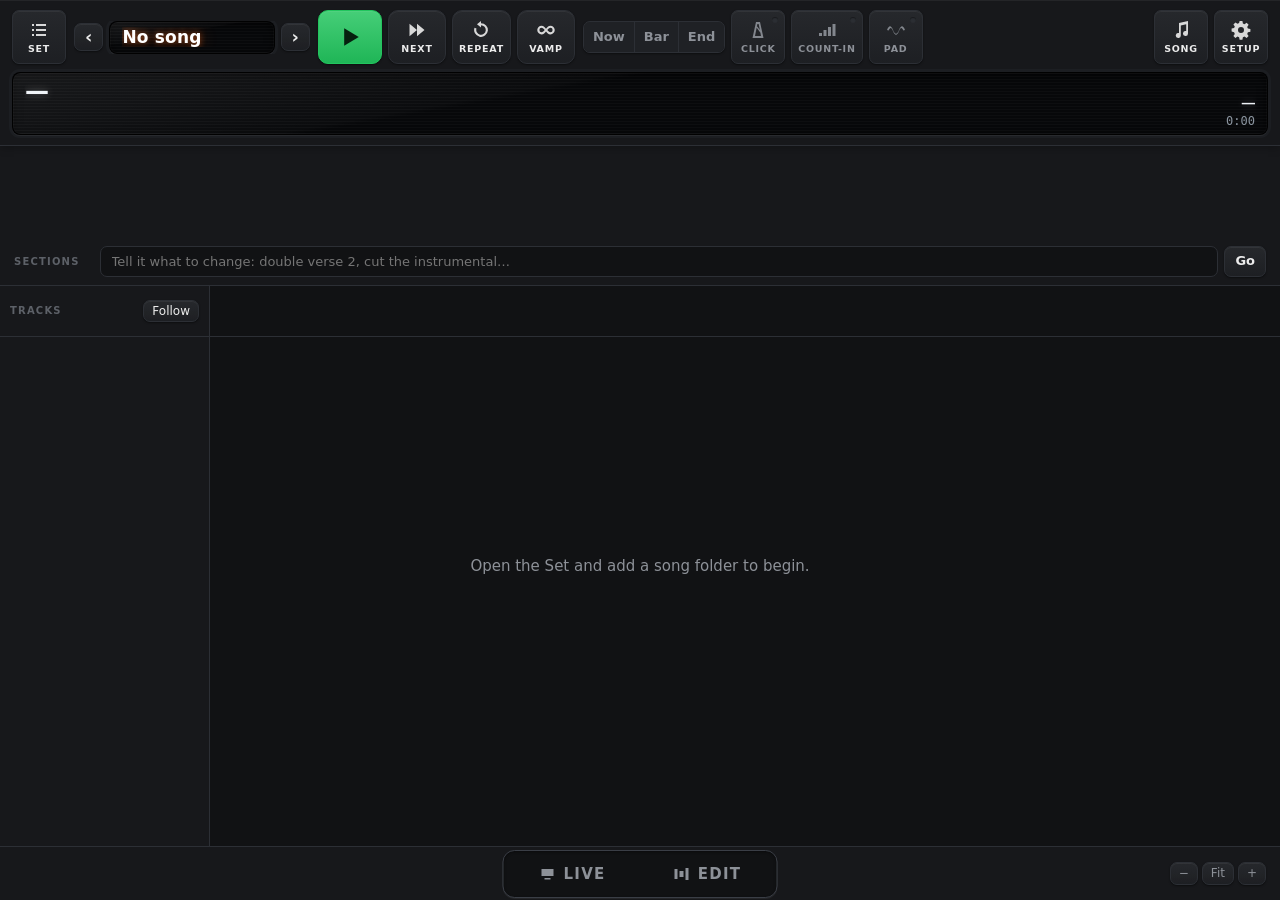
==== commit c7cbab28: "MIDI: buses + master faders, no pedals; set list keys and Next song card (0.10.0) - MIDI learn lists" ====
--- a/apps/desktop/ui/index.html
+++ b/apps/desktop/ui/index.html
@@ -33,7 +33,7 @@
     <div class="seg" id="quant" role="group" aria-label="Jump timing"><button data-q="Now">Now</button><button data-q="Bar">Bar</button><button data-q="SectionEnd">End</button></div>
     <button class="tog icb" id="clickBtn" title="Built-in click"><svg viewBox="0 0 20 20" aria-hidden="true"><path d="M8 2h4l3.5 16h-11zM9.4 4 7 16h6l-.6-3.2-4.1-5.6 1-.7 2.6 3.5L10.6 4z"/></svg><span>Click</span></button>
     <button class="tog icb" id="countBtn" title="One bar of click before the song"><svg viewBox="0 0 20 20" aria-hidden="true"><path d="M2 13h3v3H2zM6.5 10h3v6h-3zM11 7h3v9h-3zM15.5 4h3v12h-3z"/></svg><span>Count-in</span></button>
-    <button class="tog pad icb" id="padBtn" title="Sustained pad in the song's key (pedal 4, hold)"><svg viewBox="0 0 20 20" aria-hidden="true"><path d="M1 10c2-5 4-5 6 0s4 5 6 0 4-5 6 0l-1.6.6C15.9 7 14.6 7 13 11c-2 5-4 5-6 0-1.6-4-2.9-4-4.4-.4z"/></svg><span>Pad</span></button>
+    <button class="tog pad icb" id="padBtn" title="Sustained pad in the song's key"><svg viewBox="0 0 20 20" aria-hidden="true"><path d="M1 10c2-5 4-5 6 0s4 5 6 0 4-5 6 0l-1.6.6C15.9 7 14.6 7 13 11c-2 5-4 5-6 0-1.6-4-2.9-4-4.4-.4z"/></svg><span>Pad</span></button>
   </div>
   <div class="right">
     <button class="ib icb" id="songBtn" title="Song details, key and tempo"><svg viewBox="0 0 20 20" aria-hidden="true"><path d="M8 3l9-2v12.5a2.5 2.5 0 1 1-1.8-2.4V4.3L9.8 5.5v10a2.5 2.5 0 1 1-1.8-2.4z"/></svg><span>Song</span></button>
@@ -98,6 +98,7 @@
   <aside class="lset">
     <div class="lbl">Set</div>
     <ol id="lvSet"></ol>
+    <div class="nextsong screen" id="lvNextSong" hidden></div>
   </aside>
 </section>
 
@@ -225,9 +226,9 @@
     </div>
   </div>
   <div class="card">
-    <h3>Pedals and controller</h3>
+    <h3>MIDI controller</h3>
     <div class="form one"><label>MIDI input<select id="midiSel"></select></label></div>
-    <p class="hint">Press <b>Learn</b>, then the pedal or button (or move the fader). Pedal rows: tap does the first action, hold does the second.</p>
+    <p class="hint">Press <b>Learn</b>, then press the button (or move the fader) on your controller. Faders are the master and the buses, the way you would map them in Ableton; tracks follow their bus.</p>
     <div class="learn" id="learn"></div>
     <h3>Assigned</h3>
     <div class="bindings" id="bindings"></div>
--- a/apps/desktop/ui/style.css
+++ b/apps/desktop/ui/style.css
@@ -642,3 +642,32 @@
 @media (max-width: 1280px) { .songsel { width: 240px } .bar .icb { min-width: 52px; padding: 0 6px } .bar .tp.icb { min-width: 56px } }
 @media (max-width: 1100px) { .songsel { width: 200px } }
 .bar .right { margin-left: auto }
+/* ---------- Laptop widths (13" MacBook Air is ~1470 wide): the top row fits; never cut off ---------- */
+.bar { flex-wrap: wrap; row-gap: 8px }
+@media (max-width: 1640px) {
+  .bar { gap: 8px; padding-inline: 12px }
+  .songsel { width: 236px }
+  .bar .icb { min-width: 54px; padding: 0 6px }
+  .bar .tp.icb { min-width: 58px }
+  .tp.play { width: 64px }
+  .bar .seg button { padding: 6px 9px }
+  .lcd { min-width: 250px }
+  .lcd-sec { font-size: 24px }
+}
+@media (min-width: 1381px) and (max-width: 1640px) { .lcd { min-width: 250px; flex: 1 1 250px } }
+
+/* Set list: each song's key on the right; the next song card under the list */
+.lset { display: flex; flex-direction: column }
+.lset li { align-items: center }
+.lset li .snm { flex: 1; min-width: 0; overflow: hidden; text-overflow: ellipsis; white-space: nowrap }
+.lset li .skey { flex: none; min-width: 34px; padding: 2px 7px; border-radius: 6px; text-align: center; font: 700 13px var(--f-mono); color: var(--muted); background: var(--raised); border: 1px solid var(--line) }
+.lset li.cur .skey { color: var(--fg); border-color: var(--line-2) }
+.lset li.next .skey { color: var(--cue); border-color: color-mix(in srgb, var(--cue) 45%, transparent) }
+.nextsong { margin-top: auto; padding: 12px 14px; display: flex; flex-direction: column; gap: 4px }
+.nextsong .nsn { font: 800 19px/1.15 var(--f-round); color: var(--cue); text-shadow: 0 0 10px color-mix(in srgb, var(--cue) 35%, transparent); overflow: hidden; text-overflow: ellipsis; white-space: nowrap }
+.nextsong .nsf { display: flex; align-items: baseline; gap: 10px; font: 12px var(--f-mono); color: var(--muted) }
+.nextsong .nsk { font: 800 26px/1 var(--f-mono); color: var(--fg) }
+.nextsong .nsh { font-size: 12px; color: var(--muted) }
+/* MIDI assignments: a gap before the faders */
+.lrow.first-fader { margin-top: 14px; padding-top: 12px; border-top: 1px solid var(--line) }
+.lset li { font-size: 15px; gap: 8px; padding: 9px 8px }
